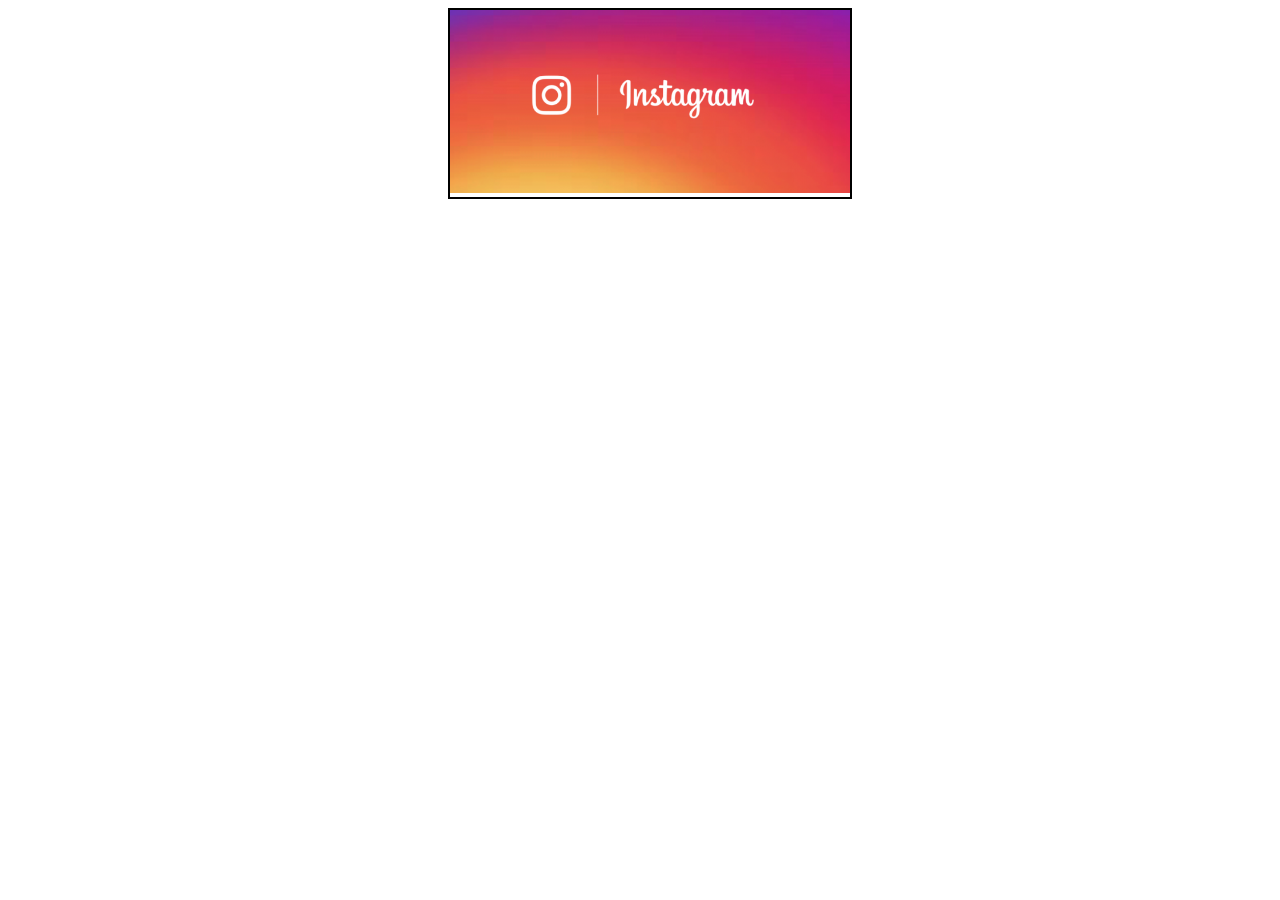
==== src/index.html @ b99a7624 "directory redo" ====
<!DOCTYPE html>
<html>
<head>
	<title>API Test</title>
	<link rel="stylesheet" type="text/css" href="css/style.css">
	<script src="http://ajax.googleapis.com/ajax/libs/jquery/1.7.1/jquery.min.js" type="text/javascript"></script>
	<script src="js/call.js"></script>
</head>
<body>
<div id="instagram-div">
		<a id="banner-image" href="https://www.instagram.com/instagram/"><img id="banner" src = "images/instagram.png" alt = "problem"/></a>
		<div class="slide" id="feed-div">
		</div>
</div>

</body>
</html>
---- src/css/style.css ----
#instagram-div{
	position: absolute;
  left: 35%;
  width: 400px;
  border: 2px black solid;

}

#banner{
	width: 100%;
}

.slide {
    overflow: auto;
    max-width: 100%;
  max-height: 600px; 
}

.caption{
	font-family: freight-sans-pro, sans-serif;
font-style: normal;
font-weight: 300;
}

.userName{
	font-family: freight-sans-pro, sans-serif;
	text-decoration: none;
	color: #1144ab;
	transition: color .25s ease-in-out;
   -moz-transition: color .25s ease-in-out;
   -webkit-transition: color .25s ease-in-out;
}
.userName:hover{
	color: #5f92fa;
}
#banner-image{
	opacity: 1;
   transition: opacity .25s ease-in-out;
   -moz-transition: opacity .25s ease-in-out;
   -webkit-transition: opacity .25s ease-in-out;
}

#banner-image:hover{
opacity: .5;
}

#more-background{
	background-color: #c2c6cc;
}

#more{
	font-size: 30px;
	font-family: freight-sans-pro, sans-serif;
	text-align: center;
	text-decoration: none;
	color: #1144ab;
	transition: color .25s ease-in-out;
   -moz-transition: color .25s ease-in-out;
   -webkit-transition: color .25s ease-in-out;
}

#more:hover{
	color: #5f92fa;
}
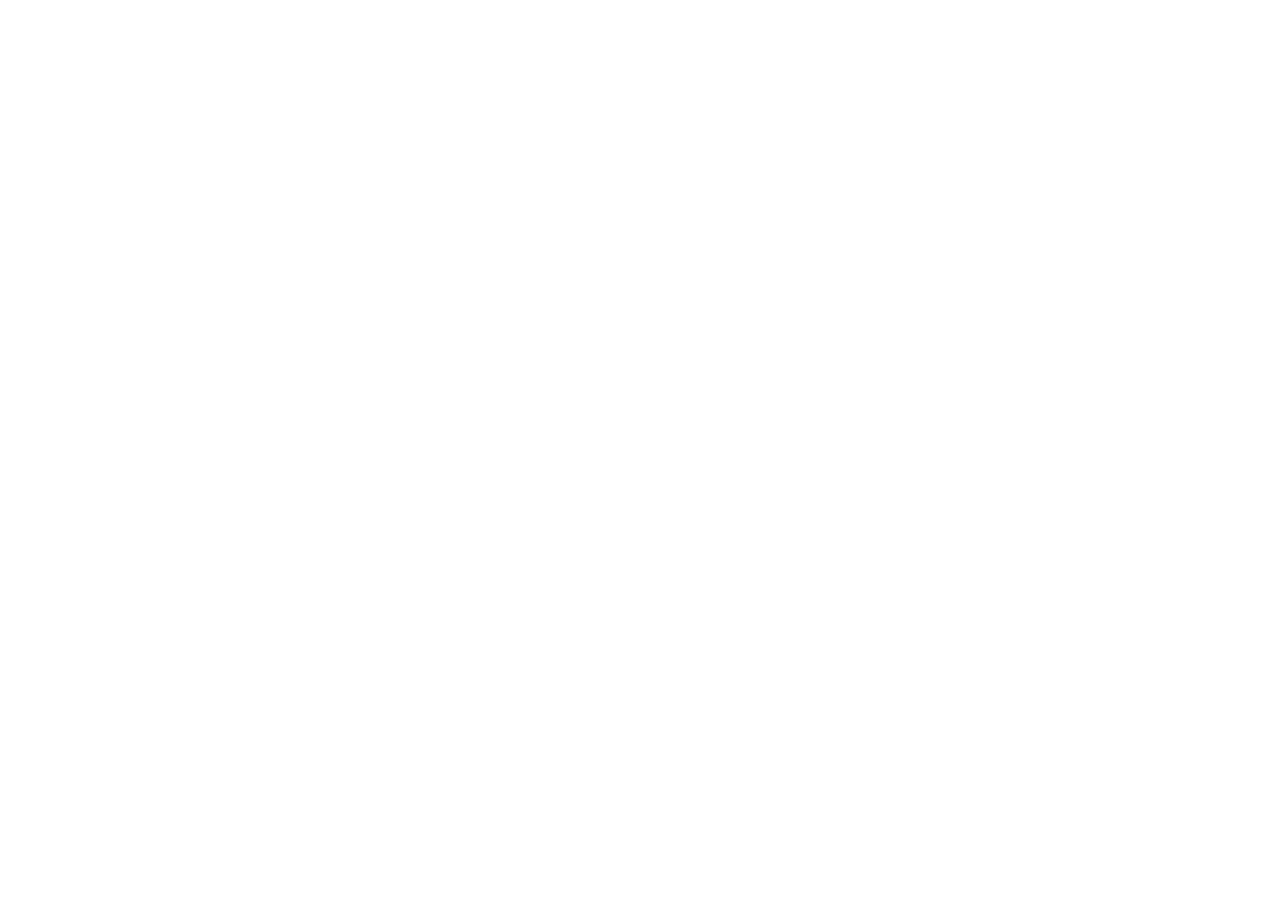
==== commit 7f6c10b8: "initial" ====
--- a/src/index.html
+++ b/src/index.html
@@ -1,17 +1,85 @@
 <!DOCTYPE html>
 <html>
 <head>
+
+<!--w3 styles-->
+<style>
+* {
+box-sizing: border-box;
+}
+
+
+
+
+.row {
+display: -ms-flexbox; /* IE10 */
+display: flex;
+-ms-flex-wrap: wrap; /* IE10 */
+flex-wrap: wrap;
+padding: 0 4px;
+}
+
+/* Create four equal columns that sits next to each other */
+.column {
+-ms-flex: 25%; /* IE10 */
+flex: 25%;
+max-width: 25%;
+padding: 0 4px;
+}
+
+.column img {
+margin-top: 8px;
+vertical-align: middle;
+width: 100%;
+}
+
+/* Responsive layout - makes a two column-layout instead of four columns */
+@media screen and (max-width: 800px) {
+.column {
+	-ms-flex: 50%;
+	flex: 50%;
+	max-width: 50%;
+}
+}
+
+/* Responsive layout - makes the two columns stack on top of each other instead of next to each other */
+@media screen and (max-width: 600px) {
+.column {
+	-ms-flex: 100%;
+	flex: 100%;
+	max-width: 100%;
+}
+}
+</style>
+<!--w3 styles-->
+
 	<title>API Test</title>
 	<link rel="stylesheet" type="text/css" href="css/style.css">
 	<script src="http://ajax.googleapis.com/ajax/libs/jquery/1.7.1/jquery.min.js" type="text/javascript"></script>
 	<script src="js/call.js"></script>
 </head>
 <body>
-<div id="instagram-div">
-		<a id="banner-image" href="https://www.instagram.com/instagram/"><img id="banner" src = "images/instagram.png" alt = "problem"/></a>
-		<div class="slide" id="feed-div">
-		</div>
-</div>
+
+
+	<!-- Photo Grid -->
+
+
+<!-- Photo Grid -->
+					<div id="instagram-div">
+					<a id="banner-image" href="https://www.instagram.com/barbers_at_no.11/"></a>
+					<div class="row" id="feed-div">
+					</div>
+			</div>
+
+
+
+
+
+
+
+
+
+
 
 </body>
-</html>+</html>
--- a/src/css/style.css
+++ b/src/css/style.css
@@ -1,9 +1,8 @@
 
 #instagram-div{
-	position: absolute;
-  left: 35%;
-  width: 400px;
-  border: 2px black solid;
+
+  left: auto;
+  width: auto;
 
 }
 
@@ -13,8 +12,8 @@
 
 .slide {
     overflow: auto;
-    max-width: 100%;
-  max-height: 600px; 
+    max-width: auto;
+  max-height: auto;
 }
 
 .caption{
@@ -62,4 +61,4 @@
 
 #more:hover{
 	color: #5f92fa;
-}+}
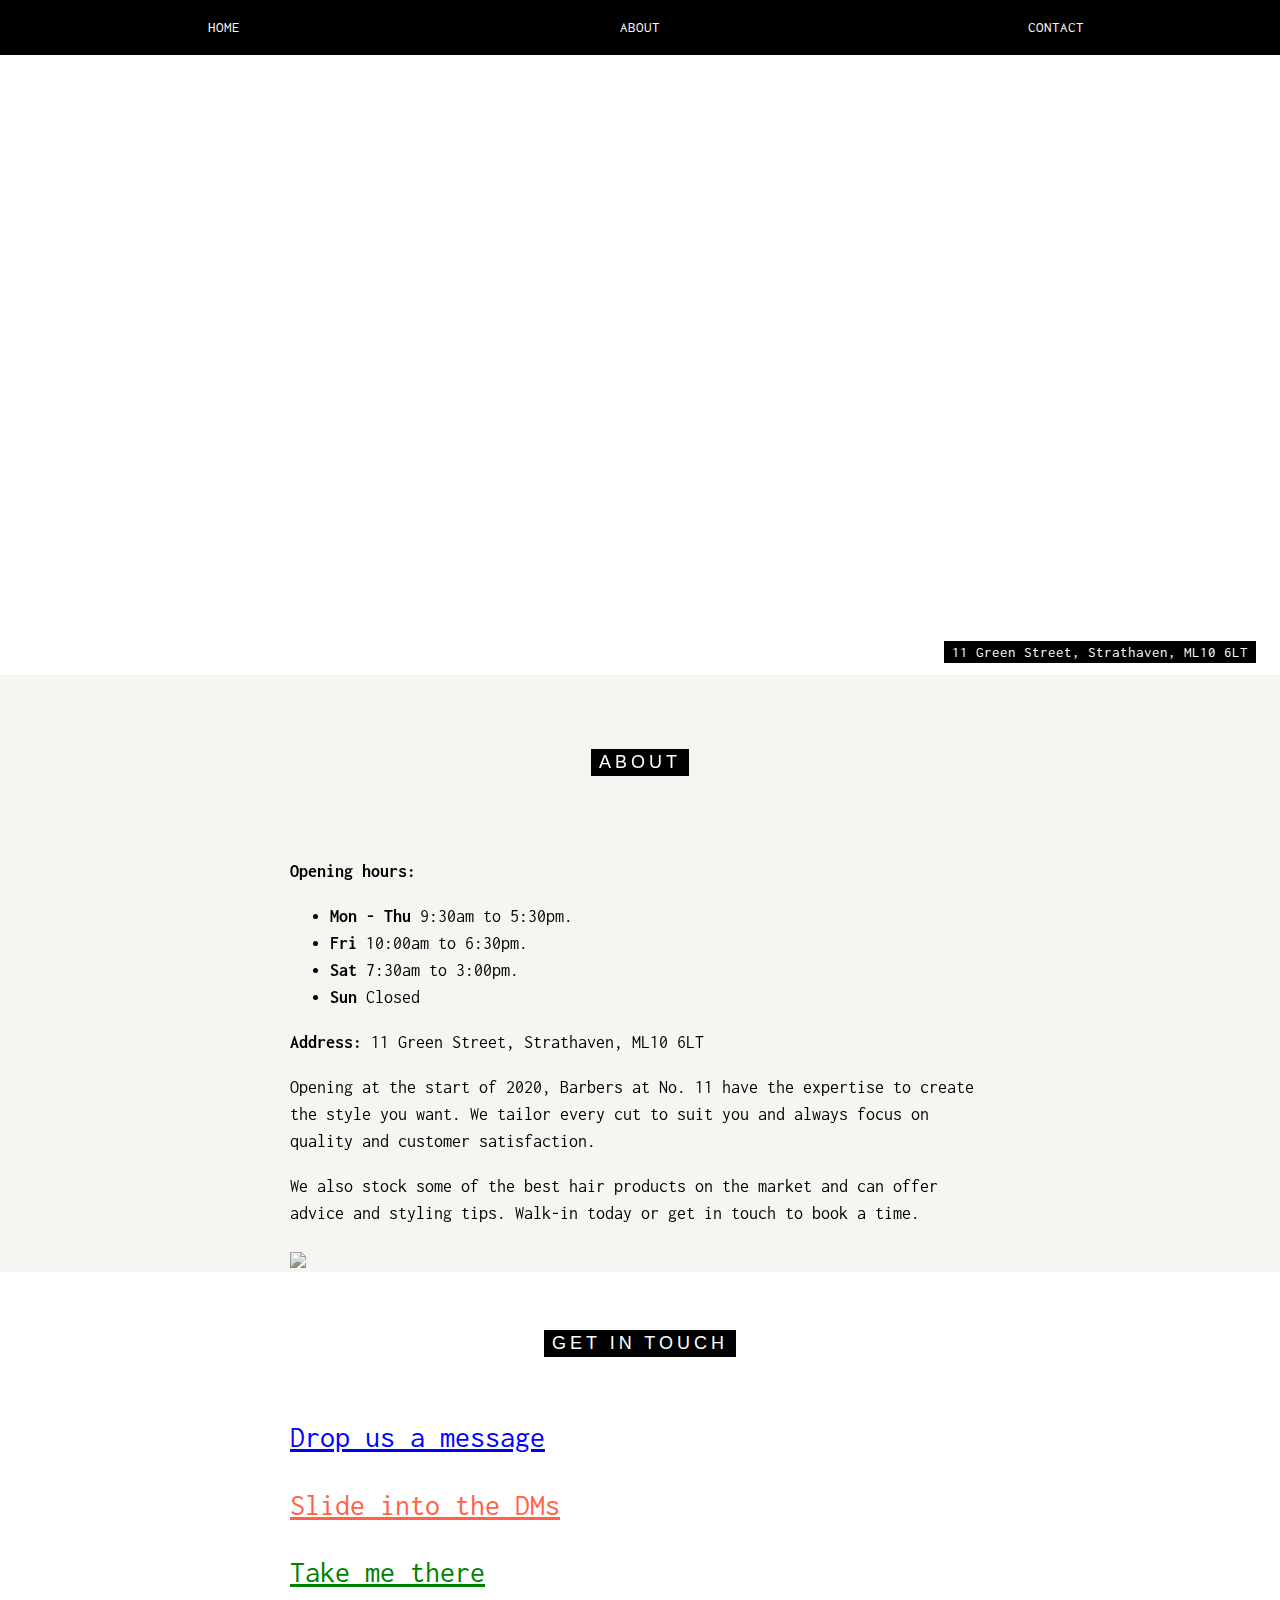
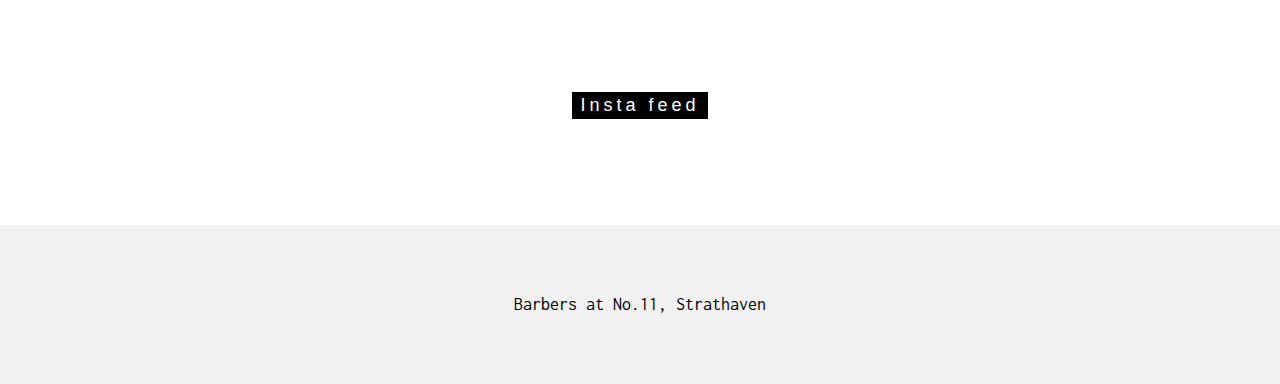
==== commit 0870e336: "s" ====
--- a/src/index.html
+++ b/src/index.html
@@ -1,9 +1,39 @@
 <!DOCTYPE html>
 <html>
+<title>Barbers at No.11, Strathaven</title>
+<meta charset="UTF-8">
+<meta name="viewport" content="width=device-width, initial-scale=1">
+<link rel="stylesheet" href="https://www.w3schools.com/w3css/4/w3.css">
+<link rel="stylesheet" href="https://fonts.googleapis.com/css?family=Inconsolata">
 <head>
+  <script src="https://kit.fontawesome.com/b32cc7da7b.js" crossorigin="anonymous"></script>
 
-<!--w3 styles-->
+
+
+
+  <link rel="stylesheet" type="text/css" href="css/style.css">
+<script src="https://ajax.googleapis.com/ajax/libs/jquery/3.5.1/jquery.min.js"></script>
+  <script src="js/call.js"></script>
+  </head>
+
 <style>
+body, html {
+  height: 100%;
+  font-family: "Inconsolata", sans-serif;
+}
+
+.bgimg {
+  background-position: center;
+  background-size: cover;
+  background-image: url("https://scontent-lhr8-1.xx.fbcdn.net/v/t1.0-9/87373181_101883138082952_3623135828521254912_o.jpg?_nc_cat=111&ccb=2&_nc_sid=e3f864&_nc_ohc=su-a-q94V2QAX91l1rX&_nc_ht=scontent-lhr8-1.xx&oh=0b63132c6ca9da20083a1d53f80e10d5&oe=5FC77035");
+  min-height: 75%;
+}
+
+.menu {
+  display: none;
+}
+
+
 * {
 box-sizing: border-box;
 }
@@ -51,35 +81,119 @@
 }
 }
 </style>
-<!--w3 styles-->
-
-	<title>API Test</title>
-	<link rel="stylesheet" type="text/css" href="css/style.css">
-	<script src="http://ajax.googleapis.com/ajax/libs/jquery/1.7.1/jquery.min.js" type="text/javascript"></script>
-	<script src="js/call.js"></script>
-</head>
 <body>
 
+<!-- Links (sit on top) -->
+<div class="w3-top">
+  <div class="w3-row w3-padding w3-black">
+    <div class="w3-col s4">
+      <a href="#" class="w3-button w3-block w3-black">HOME</a>
+    </div>
+    <div class="w3-col s4">
+      <a href="#about" class="w3-button w3-block w3-black">ABOUT</a>
+    </div>
 
-	<!-- Photo Grid -->
+    <div class="w3-col s4">
+      <a href="#contact" class="w3-button w3-block w3-black">CONTACT</a>
+    </div>
+  </div>
+</div>
 
+<!-- Header with image -->
+<header class="bgimg w3-display-container w3-grayscale-max" id="home">
 
-<!-- Photo Grid -->
-					<div id="instagram-div">
-					<a id="banner-image" href="https://www.instagram.com/barbers_at_no.11/"></a>
-					<div class="row" id="feed-div">
-					</div>
-			</div>
+  <div class="w3-display-middle w3-center">
+    <span class="w3-text-white" style="font-size:90px">Barbers @ <br> No. 11</span>
+  </div>
+  <div class="w3-display-bottomright w3-center w3-padding-large">
+    <span class="w3-tag">11 Green Street, Strathaven, ML10 6LT</span>
+  </div>
+</header>
+
+<!-- Add a background color and large text to the whole page -->
+<div class="w3-sand w3-grayscale w3-large">
+
+<!-- About Container -->
+<div class="w3-container" id="about">
+  <div class="w3-content" style="max-width:700px">
+    <h5 class="w3-center w3-padding-64"><span class="w3-tag w3-wide">ABOUT</span></h5>
+        <p><strong>Opening hours:</strong>
+          <ul>
+          <li><b>Mon - Thu</b> 9:30am to 5:30pm.</li>
+        <li><b>Fri</b> 10:00am to 6:30pm.</li>
+      <li><b>Sat</b> 7:30am to 3:00pm.</li>
+      <li><b>Sun</b> Closed</li>
+      </ul>
+    </p>
+        <p><strong>Address:</strong> 11 Green Street, Strathaven, ML10 6LT</p>
+    <p>Opening at the start of 2020, Barbers at No. 11 have the expertise to create the style you want. We tailor every cut to suit you and always focus on quality and customer satisfaction. </p><p> We also stock some of the best hair products on the market and can offer advice and styling tips. Walk-in today or get in touch to book a time.</p>
 
 
 
+  <img src="https://scontent-lhr8-1.xx.fbcdn.net/v/t1.0-9/119785943_178562130415052_1757907385891466729_o.jpg?_nc_cat=101&ccb=2&_nc_sid=a26aad&_nc_ohc=SDSDrOccMlEAX8XiC7L&_nc_ht=scontent-lhr8-1.xx&oh=6eff1388515985199b0f3366b9ab1f7b&oe=5FC9E325  " class="w3-image" style="width:100%">
+
+  </div>
+</div>
+
+
+<!-- End page content -->
+</div>
+<!-- Insta Feed -->
+<div class="w3-container" id="contact" style="padding-bottom:32px;">
+  <div class="w3-content" style="max-width:700px">
+   <h5 class="w3-center w3-padding-48"><span class="w3-tag w3-wide">GET IN TOUCH</span></h5>
+<span style="font-size: 2em; color: blue;">
+<a href="https://www.facebook.com/BarbersatNo.11/" ><i class="fab fa-facebook"></i> Drop us a message</a>
+</span>
+ <br> <br>
+<span style="font-size: 2em; color: Tomato;">
+<a href="https://www.instagram.com/barbers_at_no.11/" ><i class="fab fa-instagram"></i> Slide into the DMs</a>
+</span>
+  <br>     <br>
+<span style="font-size: 2em; color: green;">
+<a href="https://goo.gl/maps/fUgUh8StFzCKyNrP9" ><i class="fas fa-map-pin"></i> Take me there</a>
+</span>
+
+   </div>
+
+    <br>
 
 
 
+  <h5 class="w3-center w3-padding-64"><span class="w3-tag w3-wide">Insta feed</span></h5>
+
+  <!-- Photo Grid -->
+  					<div id="instagram-div">
+  					<a id="banner-image" href="https://www.instagram.com/barbers_at_no.11/"></a>
+  					<div class="row" id="feed-div">
+  					</div>
+  			</div>
+</div>
 
 
 
+<!-- Footer -->
+<footer class="w3-center w3-light-grey w3-padding-48 w3-large">
+  <p>Barbers at No.11, Strathaven </p>
+</footer>
 
+<script>
+// Tabbed Menu
+function openMenu(evt, menuName) {
+  var i, x, tablinks;
+  x = document.getElementsByClassName("menu");
+  for (i = 0; i < x.length; i++) {
+    x[i].style.display = "none";
+  }
+  tablinks = document.getElementsByClassName("tablink");
+  for (i = 0; i < x.length; i++) {
+    tablinks[i].className = tablinks[i].className.replace(" w3-dark-grey", "");
+  }
+  document.getElementById(menuName).style.display = "block";
+  evt.currentTarget.firstElementChild.className += " w3-dark-grey";
+}
+document.getElementById("myLink").click();
+</script>
 
 </body>
 </html>
